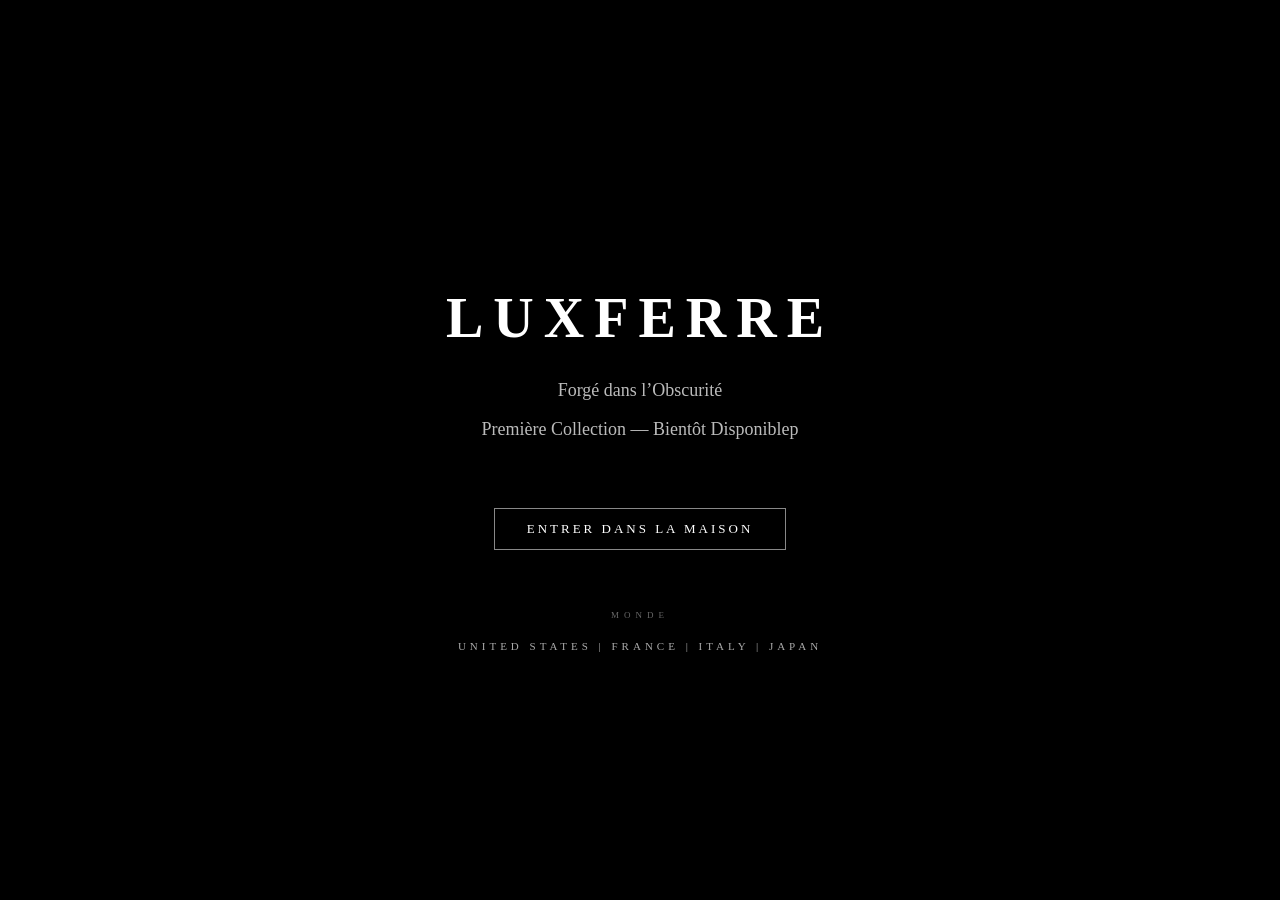
==== fr.html @ 4e27397c "Create fr.html" ====
<!DOCTYPE html>
<html>
<head>
<meta charset="UTF-8">
<title>Luxferre</title>

<style>

body{
background:black;
color:white;
font-family:serif;
display:flex;
justify-content:center;
align-items:center;
height:100vh;
margin:0;
text-align:center;

opacity:0;
animation:fadein 1.2s ease forwards;
}

h1{
font-size:56px;
letter-spacing:10px;
margin-bottom:30px;
}

p{
font-size:18px;
color:#bbb;
}
.enter{
display:inline-block;
margin-top:50px;
padding:12px 32px;
border:0.5px solid #888;
color:white;
text-decoration:none;
letter-spacing:3px;
font-size:13px;
transition:all .3s ease;
}

.enter:visited{
color:white;
}
.enter:hover{
border-color:white;
box-shadow:0 0 12px rgba(255,255,255,0.15);
}
.languages{
margin-top:60px;
font-size:11px;
letter-spacing:4px;
color:#aaa;
}
.world{
display:block;
font-size:9px;
letter-spacing:5px;
color:#666;
margin-bottom:8px;
}
@keyframes fadein{
from{
opacity:0;
}

to{
opacity:1;
}
}

</style>

</head>

<body>

<div>

<h1>LUXFERRE</h1>

<p>Forgé dans l’Obscurité</p>

<p>Première Collection — Bientôt Disponiblep</p>

<a href="/house" class="enter">ENTRER DANS LA MAISON</a>

<div class="languages">

<span class="world">MONDE</span>
<br>

<span class="countries">UNITED STATES | FRANCE | ITALY | JAPAN</span>

</div>

</body>
</html>
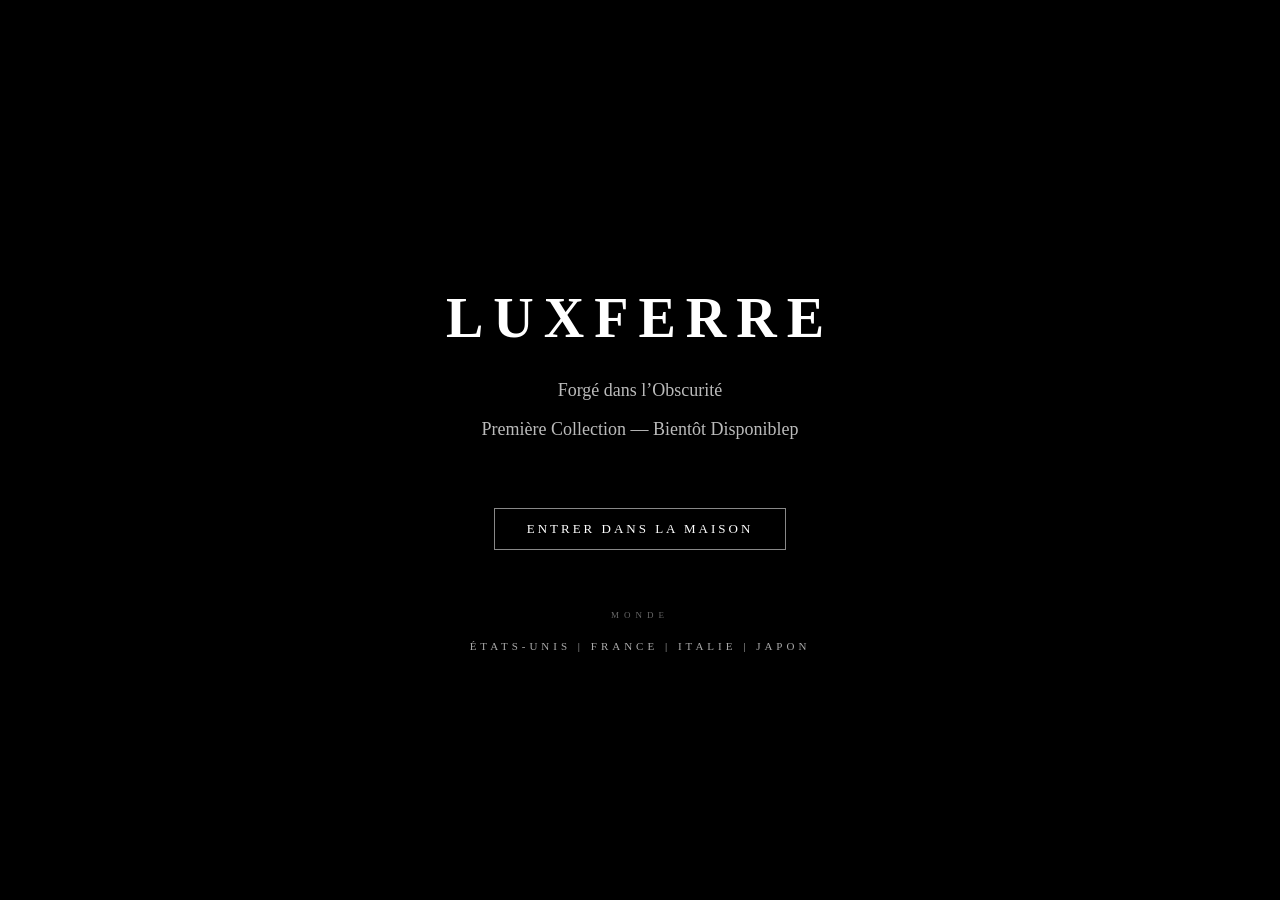
==== commit 780462d6: "Update fr.html" ====
--- a/fr.html
+++ b/fr.html
@@ -87,14 +87,14 @@
 
 <p>Première Collection — Bientôt Disponiblep</p>
 
-<a href="/house" class="enter">ENTRER DANS LA MAISON</a>
+<a href="/house/fr" class="enter">ENTRER DANS LA MAISON</a>
 
 <div class="languages">
 
 <span class="world">MONDE</span>
 <br>
 
-<span class="countries">UNITED STATES | FRANCE | ITALY | JAPAN</span>
+<span class="countries">ÉTATS-UNIS | FRANCE | ITALIE | JAPON</span>
 
 </div>
 
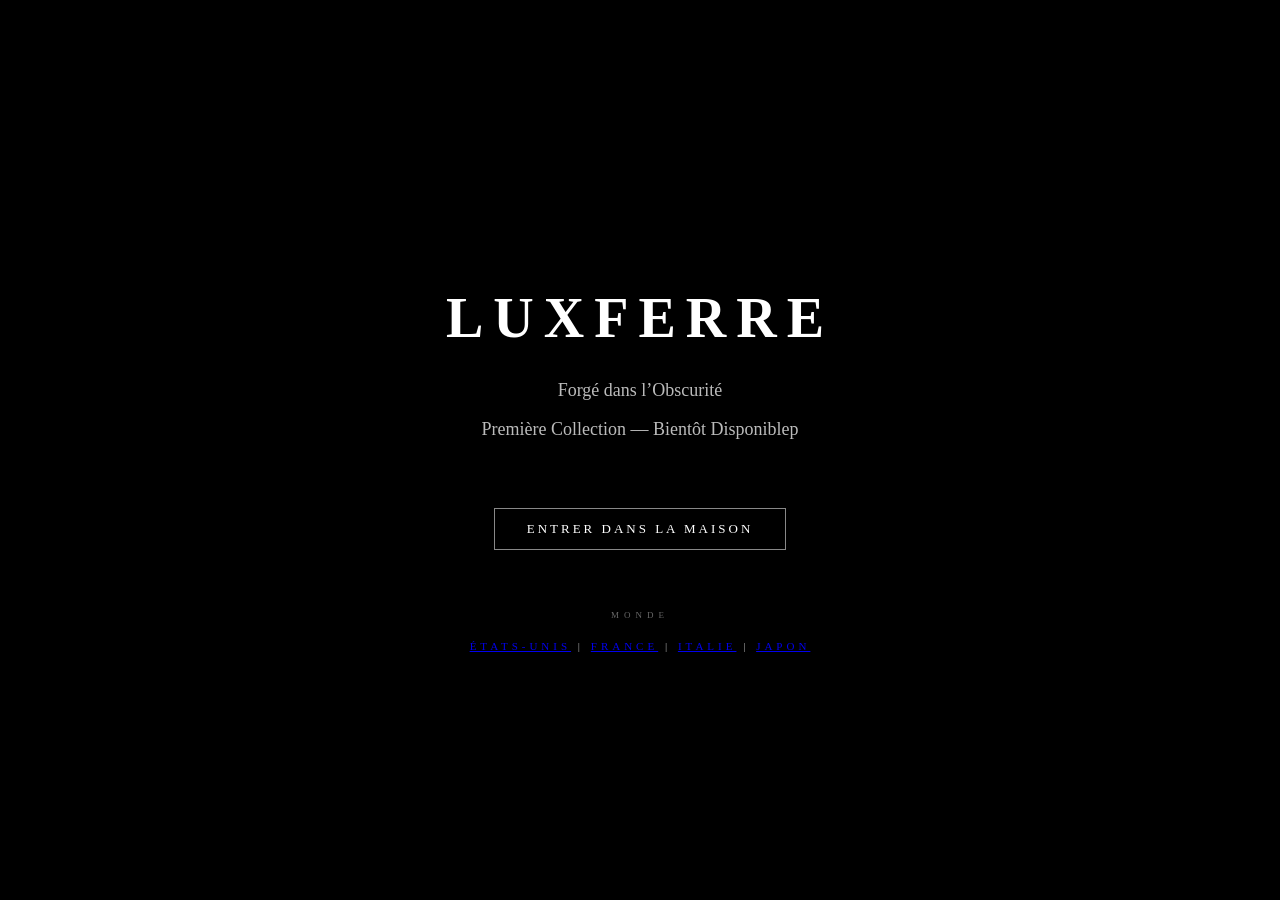
==== commit 6c58f790: "Update fr.html" ====
--- a/fr.html
+++ b/fr.html
@@ -94,7 +94,12 @@
 <span class="world">MONDE</span>
 <br>
 
-<span class="countries">ÉTATS-UNIS | FRANCE | ITALIE | JAPON</span>
+<span class="countries">
+<a href="/">ÉTATS-UNIS</a> |
+<a href="/fr.html">FRANCE</a> |
+<a href="/it.html">ITALIE</a> |
+<a href="/jp.html">JAPON</a>
+</span>
 
 </div>
 
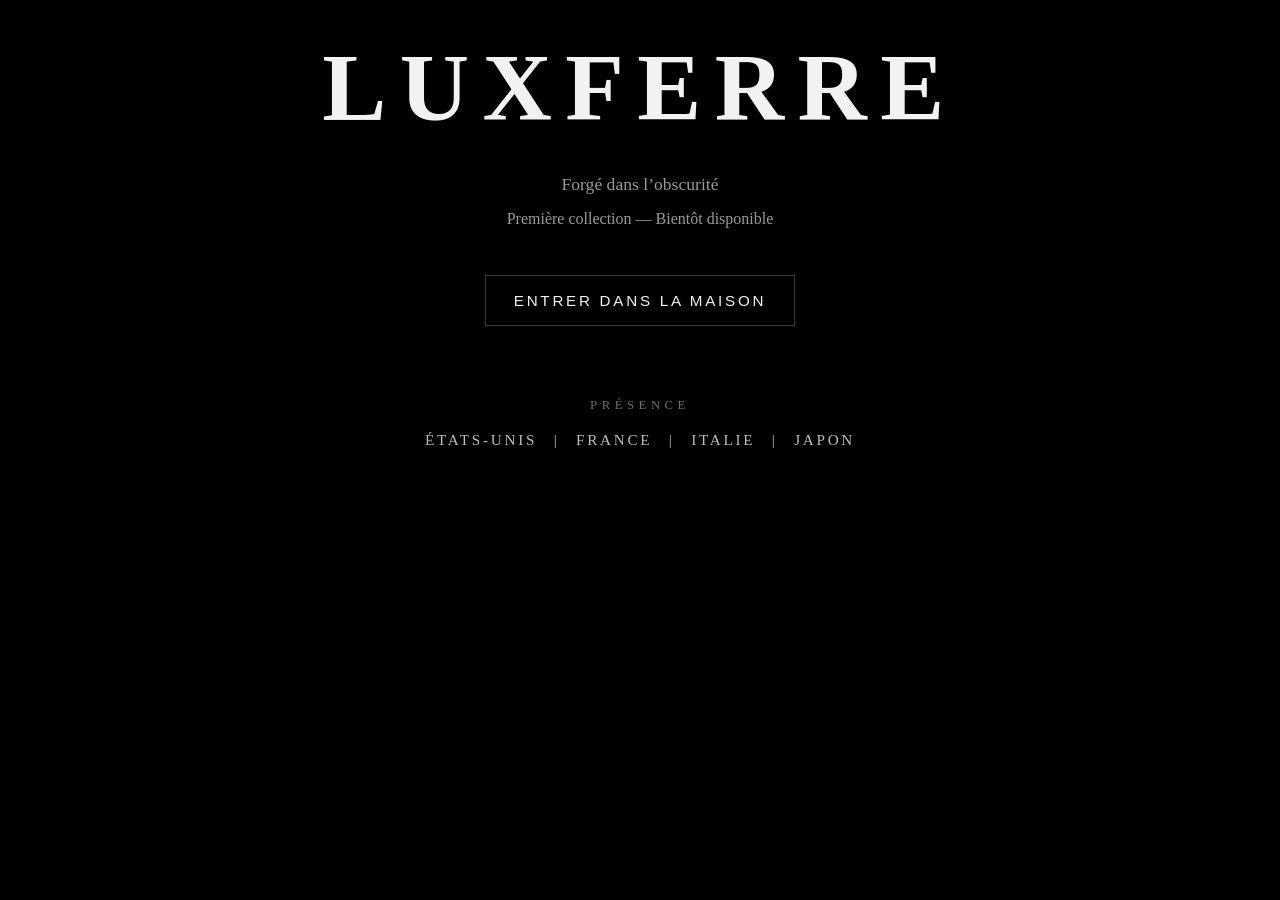
==== commit ae9613d2: "Update fr.html" ====
--- a/fr.html
+++ b/fr.html
@@ -1,107 +1,290 @@
 <!DOCTYPE html>
-<html>
+<html lang="fr">
 <head>
-<meta charset="UTF-8">
-<title>Luxferre</title>
-
-<style>
-
-body{
-background:black;
-color:white;
-font-family:serif;
-display:flex;
-justify-content:center;
-align-items:center;
-height:100vh;
-margin:0;
-text-align:center;
-
-opacity:0;
-animation:fadein 1.2s ease forwards;
-}
-
-h1{
-font-size:56px;
-letter-spacing:10px;
-margin-bottom:30px;
-}
-
-p{
-font-size:18px;
-color:#bbb;
-}
-.enter{
-display:inline-block;
-margin-top:50px;
-padding:12px 32px;
-border:0.5px solid #888;
-color:white;
-text-decoration:none;
-letter-spacing:3px;
-font-size:13px;
-transition:all .3s ease;
-}
-
-.enter:visited{
-color:white;
-}
-.enter:hover{
-border-color:white;
-box-shadow:0 0 12px rgba(255,255,255,0.15);
-}
-.languages{
-margin-top:60px;
-font-size:11px;
-letter-spacing:4px;
-color:#aaa;
-}
-.world{
-display:block;
-font-size:9px;
-letter-spacing:5px;
-color:#666;
-margin-bottom:8px;
-}
-@keyframes fadein{
-from{
-opacity:0;
-}
-
-to{
-opacity:1;
-}
-}
-
-</style>
-
+  <meta charset="UTF-8" />
+  <meta name="viewport" content="width=device-width, initial-scale=1.0" />
+  <title>Luxferre</title>
+  <style>
+    :root {
+      --bg: #000000;
+      --fg: #f2f2f2;
+      --muted: #9a9a9a;
+      --line: #3a3a3a;
+      --soft: rgba(255,255,255,0.04);
+    }
+
+    * {
+      box-sizing: border-box;
+    }
+
+    html, body {
+      margin: 0;
+      padding: 0;
+      background: var(--bg);
+      color: var(--fg);
+      font-family: "Times New Roman", Georgia, serif;
+      min-height: 100%;
+    }
+
+    body {
+      display: flex;
+      align-items: center;
+      justify-content: center;
+      padding: 32px 20px;
+    }
+
+    .page {
+      width: 100%;
+      max-width: 900px;
+      text-align: center;
+      position: relative;
+    }
+
+    .wordmark {
+      font-size: clamp(3rem, 9vw, 6rem);
+      letter-spacing: 0.14em;
+      font-weight: 700;
+      margin: 0 0 28px;
+    }
+
+    .tagline,
+    .subline {
+      color: var(--muted);
+      margin: 0;
+      line-height: 1.5;
+    }
+
+    .tagline {
+      font-size: 1.1rem;
+      margin-bottom: 10px;
+    }
+
+    .subline {
+      font-size: 1rem;
+      margin-bottom: 44px;
+    }
+
+    .primary-btn,
+    .submit-btn {
+      background: transparent;
+      color: var(--fg);
+      border: 1px solid var(--line);
+      padding: 16px 28px;
+      letter-spacing: 0.18em;
+      text-transform: uppercase;
+      cursor: pointer;
+      font-size: 0.95rem;
+      transition: background 0.2s ease, border-color 0.2s ease, transform 0.2s ease;
+    }
+
+    .primary-btn:hover,
+    .submit-btn:hover {
+      background: var(--soft);
+      border-color: #6a6a6a;
+      transform: translateY(-1px);
+    }
+
+    .presence {
+      margin-top: 72px;
+    }
+
+    .presence-label {
+      color: #6f6f6f;
+      letter-spacing: 0.35em;
+      text-transform: uppercase;
+      font-size: 0.8rem;
+      margin-bottom: 18px;
+    }
+
+    .presence-links {
+      color: #bdbdbd;
+      font-size: 0.95rem;
+      letter-spacing: 0.18em;
+      text-transform: uppercase;
+    }
+
+    .presence-links span {
+      display: inline-block;
+      margin: 0 10px;
+      white-space: nowrap;
+    }
+
+    .overlay {
+      position: fixed;
+      inset: 0;
+      background: rgba(0, 0, 0, 0.92);
+      display: flex;
+      align-items: center;
+      justify-content: center;
+      padding: 24px;
+      opacity: 0;
+      visibility: hidden;
+      transition: opacity 0.35s ease, visibility 0.35s ease;
+    }
+
+    .overlay.active {
+      opacity: 1;
+      visibility: visible;
+    }
+
+    .overlay-card {
+      width: 100%;
+      max-width: 520px;
+      border: 1px solid var(--line);
+      padding: 42px 28px;
+      background: #050505;
+      text-align: center;
+    }
+
+    .overlay-title {
+      font-size: 1.9rem;
+      margin: 0 0 18px;
+      letter-spacing: 0.04em;
+    }
+
+    .overlay-copy {
+      color: var(--muted);
+      font-size: 1rem;
+      line-height: 1.7;
+      margin: 0 0 26px;
+    }
+
+    .email-form {
+      display: flex;
+      gap: 10px;
+      flex-direction: column;
+      margin-top: 10px;
+    }
+
+    .email-input {
+      width: 100%;
+      background: transparent;
+      color: var(--fg);
+      border: 1px solid var(--line);
+      padding: 15px 16px;
+      font-size: 1rem;
+      outline: none;
+    }
+
+    .email-input::placeholder {
+      color: #777;
+    }
+
+    .email-input:focus {
+      border-color: #7a7a7a;
+    }
+
+    .fine {
+      color: #777;
+      font-size: 0.88rem;
+      line-height: 1.6;
+      margin-top: 14px;
+    }
+
+    .close-btn {
+      background: none;
+      border: none;
+      color: #8a8a8a;
+      font-size: 0.9rem;
+      letter-spacing: 0.14em;
+      text-transform: uppercase;
+      cursor: pointer;
+      margin-top: 18px;
+    }
+
+    @media (min-width: 560px) {
+      .email-form {
+        flex-direction: row;
+      }
+
+      .email-input {
+        flex: 1;
+      }
+    }
+  </style>
 </head>
-
 <body>
-
-<div>
-
-<h1>LUXFERRE</h1>
-
-<p>Forgé dans l’Obscurité</p>
-
-<p>Première Collection — Bientôt Disponiblep</p>
-
-<a href="/house/fr" class="enter">ENTRER DANS LA MAISON</a>
-
-<div class="languages">
-
-<span class="world">MONDE</span>
-<br>
-
-<span class="countries">
-<a href="/">ÉTATS-UNIS</a> |
-<a href="/fr.html">FRANCE</a> |
-<a href="/it.html">ITALIE</a> |
-<a href="/jp.html">JAPON</a>
-</span>
-
-</div>
-
+  <main class="page">
+    <h1 class="wordmark">LUXFERRE</h1>
+    <p class="tagline">Forgé dans l’obscurité</p>
+    <p class="subline">Première collection — Bientôt disponible</p>
+
+    <button class="primary-btn" id="openOverlay">Entrer dans la Maison</button>
+
+    <section class="presence">
+      <div class="presence-label">Présence</div>
+      <div class="presence-links">
+        <span>États-Unis</span> |
+        <span>France</span> |
+        <span>Italie</span> |
+        <span>Japon</span>
+      </div>
+    </section>
+  </main>
+
+  <div class="overlay" id="overlay" aria-hidden="true">
+    <div class="overlay-card">
+      <h2 class="overlay-title">Vous avez été remarqué.</h2>
+      <p class="overlay-copy">
+        L’entrée n’est pas annoncée.<br />
+        Elle est accordée.
+      </p>
+
+      <form action="https://formspree.io/f/xqeynnel" method="POST" class="email-form">
+        <input
+          class="email-input"
+          type="email"
+          name="email"
+          placeholder="Votre e-mail"
+          required
+          autocomplete="email"
+        />
+
+        <input type="hidden" name="source" value="Luxferre FR" />
+        <input type="hidden" name="tier" value="Founders List" />
+
+        <button class="submit-btn" type="submit">
+          Demander l’entrée
+        </button>
+      </form>
+
+      <p class="fine">
+        Laissez votre e-mail pour être informé lorsque la Maison ouvrira.
+      </p>
+
+      <button class="close-btn" id="closeOverlay" type="button">Fermer</button>
+    </div>
+  </div>
+
+  <script>
+    const openOverlay = document.getElementById("openOverlay");
+    const closeOverlay = document.getElementById("closeOverlay");
+    const overlay = document.getElementById("overlay");
+    const emailInput = document.querySelector(".email-input");
+
+    function showOverlay() {
+      overlay.classList.add("active");
+      overlay.setAttribute("aria-hidden", "false");
+      setTimeout(() => emailInput.focus(), 200);
+    }
+
+    function hideOverlay() {
+      overlay.classList.remove("active");
+      overlay.setAttribute("aria-hidden", "true");
+    }
+
+    openOverlay.addEventListener("click", showOverlay);
+    closeOverlay.addEventListener("click", hideOverlay);
+
+    overlay.addEventListener("click", (e) => {
+      if (e.target === overlay) hideOverlay();
+    });
+
+    document.addEventListener("keydown", (e) => {
+      if (e.key === "Escape" && overlay.classList.contains("active")) {
+        hideOverlay();
+      }
+    });
+  </script>
 </body>
 </html>
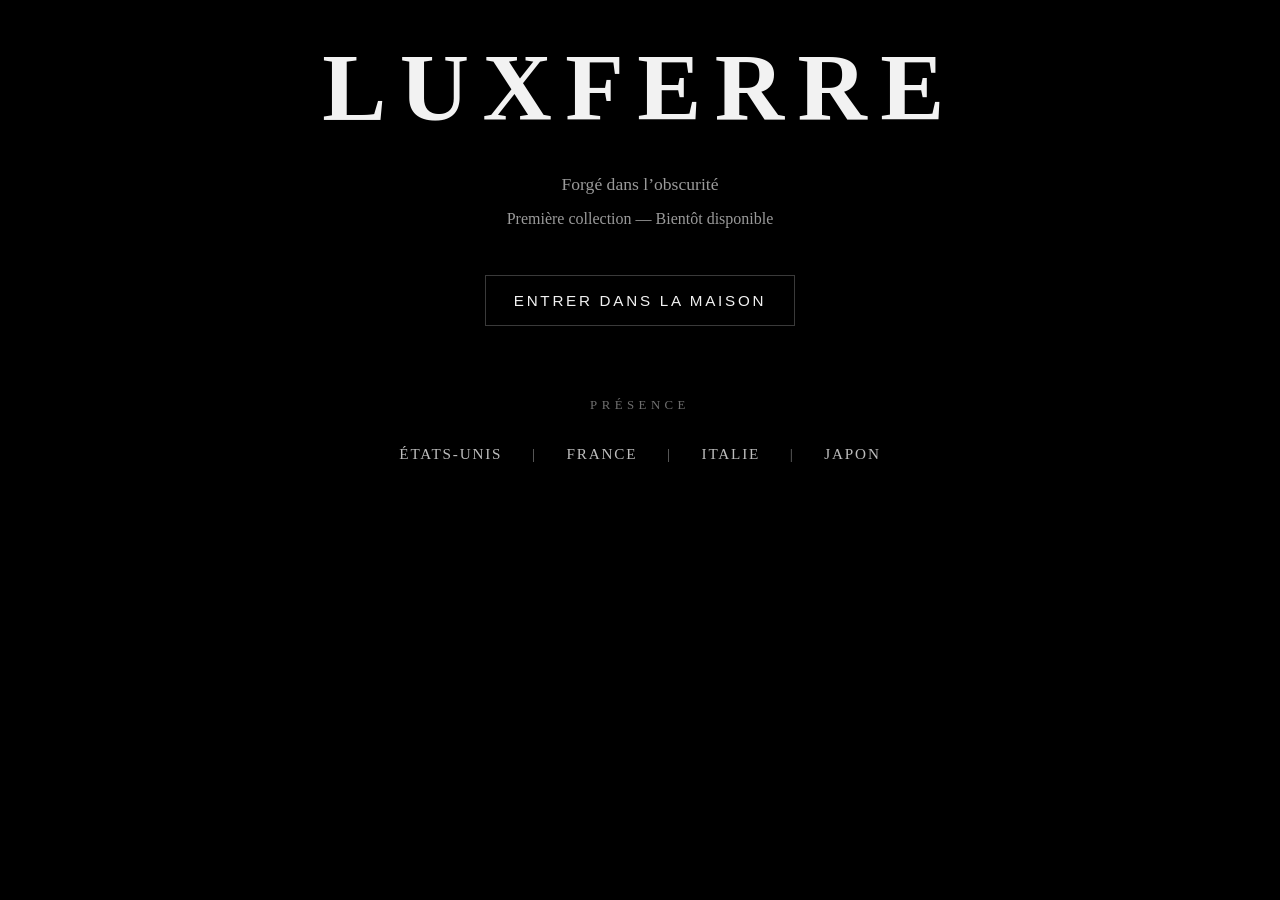
==== commit fac0c56f: "Update fr.html" ====
--- a/fr.html
+++ b/fr.html
@@ -99,14 +99,30 @@
     .presence-links {
       color: #bdbdbd;
       font-size: 0.95rem;
-      letter-spacing: 0.18em;
-      text-transform: uppercase;
-    }
-
-    .presence-links span {
+      letter-spacing: 0.12em;
+      text-transform: uppercase;
+    }
+
+    .presence-links a,
+    .presence-links a:visited {
+      color: #bdbdbd;
+      text-decoration: none;
       display: inline-block;
-      margin: 0 10px;
+      padding: 10px 14px;
+      margin: 4px 6px;
       white-space: nowrap;
+      transition: color 0.2s ease, transform 0.1s ease;
+      cursor: pointer;
+    }
+
+    .presence-links a:hover,
+    .presence-links a:active {
+      color: #f2f2f2;
+    }
+
+    .separator {
+      color: #6f6f6f;
+      margin: 0 4px;
     }
 
     .overlay {
@@ -214,10 +230,13 @@
     <section class="presence">
       <div class="presence-label">Présence</div>
       <div class="presence-links">
-        <span>États-Unis</span> |
-        <span>France</span> |
-        <span>Italie</span> |
-        <span>Japon</span>
+        <a href="/">États-Unis</a>
+        <span class="separator">|</span>
+        <a href="/fr.html">France</a>
+        <span class="separator">|</span>
+        <a href="/it.html">Italie</a>
+        <span class="separator">|</span>
+        <a href="/jp.html">Japon</a>
       </div>
     </section>
   </main>
@@ -243,48 +262,4 @@
         <input type="hidden" name="source" value="Luxferre FR" />
         <input type="hidden" name="tier" value="Founders List" />
 
-        <button class="submit-btn" type="submit">
-          Demander l’entrée
-        </button>
-      </form>
-
-      <p class="fine">
-        Laissez votre e-mail pour être informé lorsque la Maison ouvrira.
-      </p>
-
-      <button class="close-btn" id="closeOverlay" type="button">Fermer</button>
-    </div>
-  </div>
-
-  <script>
-    const openOverlay = document.getElementById("openOverlay");
-    const closeOverlay = document.getElementById("closeOverlay");
-    const overlay = document.getElementById("overlay");
-    const emailInput = document.querySelector(".email-input");
-
-    function showOverlay() {
-      overlay.classList.add("active");
-      overlay.setAttribute("aria-hidden", "false");
-      setTimeout(() => emailInput.focus(), 200);
-    }
-
-    function hideOverlay() {
-      overlay.classList.remove("active");
-      overlay.setAttribute("aria-hidden", "true");
-    }
-
-    openOverlay.addEventListener("click", showOverlay);
-    closeOverlay.addEventListener("click", hideOverlay);
-
-    overlay.addEventListener("click", (e) => {
-      if (e.target === overlay) hideOverlay();
-    });
-
-    document.addEventListener("keydown", (e) => {
-      if (e.key === "Escape" && overlay.classList.contains("active")) {
-        hideOverlay();
-      }
-    });
-  </script>
-</body>
-</html>+        <button class="submit
